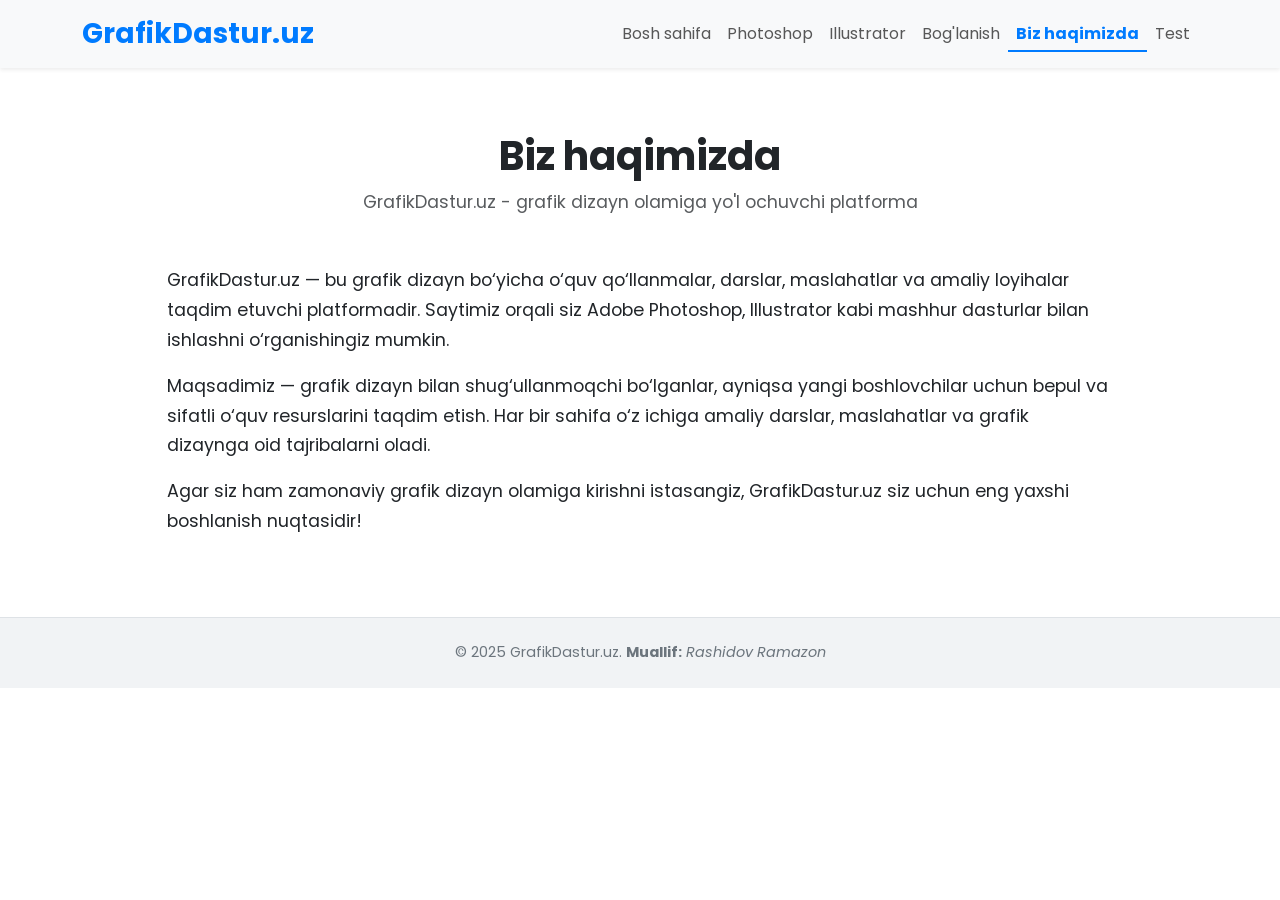
==== lessons/about.html @ aa554911 "GrafikDasturUz" ====
<!DOCTYPE html>
<html lang="uz">
<head>
  <meta charset="UTF-8" />
  <meta name="viewport" content="width=device-width, initial-scale=1" />
  <title>Biz haqimizda | GrafikDastur.uz</title>

  <!-- Bootstrap CSS -->
  <link href="https://cdn.jsdelivr.net/npm/bootstrap@5.3.0/dist/css/bootstrap.min.css" rel="stylesheet" />
  <link rel="stylesheet" href="../css/style.css" />
  <link href="https://fonts.googleapis.com/css2?family=Poppins:wght@400;600&display=swap" rel="stylesheet" />

  <style>
    body {
      font-family: 'Poppins', sans-serif;
      background-color: #fff;
      color: #212529;
    }
    .logo {
      font-weight: 700;
      font-size: 1.75rem;
      color: #007bff;
      text-decoration: none;
    }
    .navbar-nav .nav-link.active {
      font-weight: 700;
      color: #007bff;
      border-bottom: 2px solid #007bff;
      padding-bottom: 0.25rem;
    }
    .about-section {
      padding: 4rem 0;
    }
    .about-section h1 {
      font-weight: 700;
    }
    .about-section p {
      font-size: 1.1rem;
      line-height: 1.7;
    }
    footer {
      background-color: #f1f3f5;
      padding: 1.5rem 0;
      text-align: center;
      font-size: 0.9rem;
      color: #6c757d;
      border-top: 1px solid #dee2e6;
    }
  </style>
</head>
<body>

  <!-- Navbar -->
  <nav class="navbar navbar-expand-lg navbar-light bg-light shadow-sm">
    <div class="container">
      <a href="../index.html" class="logo navbar-brand">GrafikDastur.uz</a>
      <button class="navbar-toggler" type="button" data-bs-toggle="collapse" data-bs-target="#navbarNav">
        <span class="navbar-toggler-icon"></span>
      </button>
      <div class="collapse navbar-collapse" id="navbarNav">
        <ul class="navbar-nav ms-auto">
          <li class="nav-item"><a class="nav-link" href="../index.html">Bosh sahifa</a></li>
          <li class="nav-item"><a class="nav-link" href="./photoshop.html">Photoshop</a></li>
          <li class="nav-item"><a class="nav-link" href="./illustrator.html">Illustrator</a></li>
          <li class="nav-item"><a class="nav-link" href="./contact.html">Bog'lanish</a></li>
          <li class="nav-item"><a class="nav-link active" href="#">Biz haqimizda</a></li>
					<li class="nav-item"><a class="nav-link " href="./tests.html">Test</a></li>
        </ul>
      </div>
    </div>
  </nav>

  <!-- About Section -->
  <section class="about-section container">
    <div class="text-center mb-5">
      <h1 class="fw-bold">Biz haqimizda</h1>
      <p class="text-muted">GrafikDastur.uz - grafik dizayn olamiga yo'l ochuvchi platforma</p>
    </div>

    <div class="row justify-content-center">
      <div class="col-md-10">
        <p>
          GrafikDastur.uz — bu grafik dizayn bo‘yicha o‘quv qo‘llanmalar, darslar, maslahatlar va amaliy loyihalar taqdim etuvchi platformadir. Saytimiz orqali siz Adobe Photoshop, Illustrator kabi mashhur dasturlar bilan ishlashni o‘rganishingiz mumkin.
        </p>
        <p>
          Maqsadimiz — grafik dizayn bilan shug‘ullanmoqchi bo‘lganlar, ayniqsa yangi boshlovchilar uchun bepul va sifatli o‘quv resurslarini taqdim etish. Har bir sahifa o‘z ichiga amaliy darslar, maslahatlar va grafik dizaynga oid tajribalarni oladi.
        </p>
        <p>
          Agar siz ham zamonaviy grafik dizayn olamiga kirishni istasangiz, GrafikDastur.uz siz uchun eng yaxshi boshlanish nuqtasidir!
        </p>
      </div>
    </div>
  </section>

  <!-- Footer -->
  <footer>
    <div class="container">
      &copy; 2025 GrafikDastur.uz. <b>Muallif:</b> <i>Rashidov Ramazon</i>
    </div>
  </footer>

  <!-- Bootstrap JS -->
  <script src="https://cdn.jsdelivr.net/npm/bootstrap@5.3.0/dist/js/bootstrap.bundle.min.js"></script>
</body>
</html>
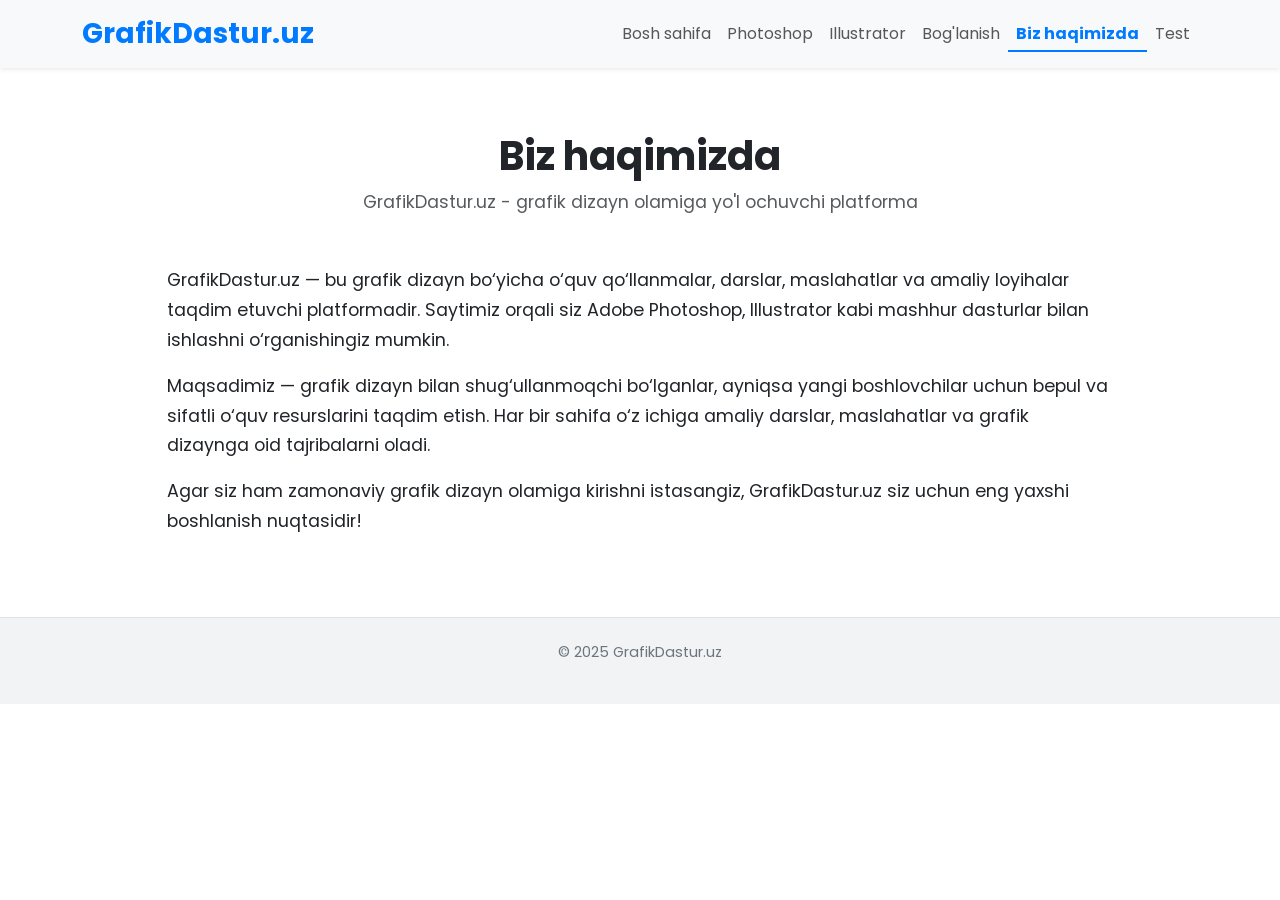
==== commit 15544a67: "Update footer content in about.html" ====
--- a/lessons/about.html
+++ b/lessons/about.html
@@ -95,7 +95,7 @@
   <!-- Footer -->
   <footer>
     <div class="container">
-      &copy; 2025 GrafikDastur.uz. <b>Muallif:</b> <i>Rashidov Ramazon</i>
+     <p>&copy; 2025 GrafikDastur.uz </p>
     </div>
   </footer>
 
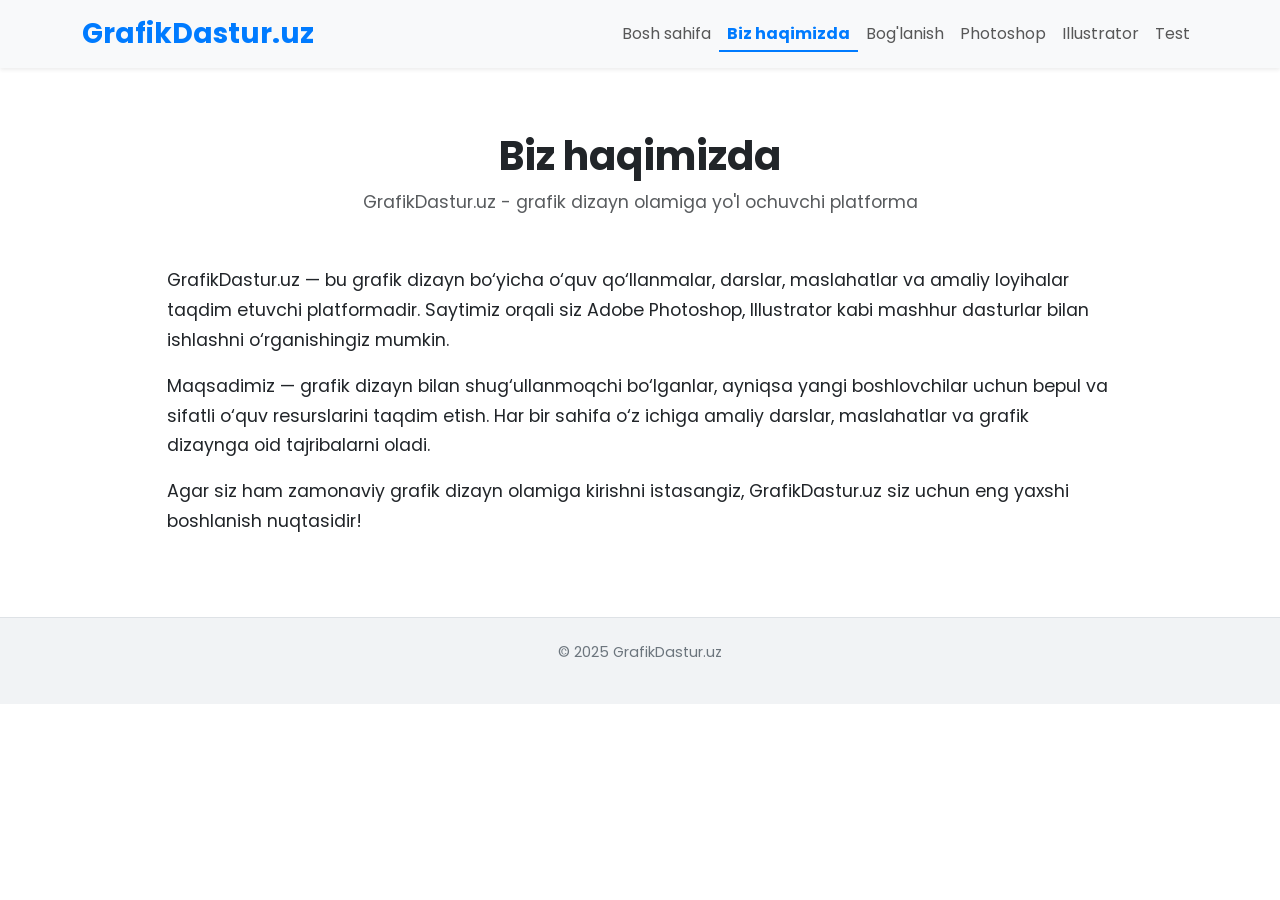
==== commit a7087db8: "Update about.html" ====
--- a/lessons/about.html
+++ b/lessons/about.html
@@ -60,10 +60,10 @@
       <div class="collapse navbar-collapse" id="navbarNav">
         <ul class="navbar-nav ms-auto">
           <li class="nav-item"><a class="nav-link" href="../index.html">Bosh sahifa</a></li>
+          <li class="nav-item"><a class="nav-link active" href="#">Biz haqimizda</a></li>
+          <li class="nav-item"><a class="nav-link" href="./contact.html">Bog'lanish</a></li>
           <li class="nav-item"><a class="nav-link" href="./photoshop.html">Photoshop</a></li>
           <li class="nav-item"><a class="nav-link" href="./illustrator.html">Illustrator</a></li>
-          <li class="nav-item"><a class="nav-link" href="./contact.html">Bog'lanish</a></li>
-          <li class="nav-item"><a class="nav-link active" href="#">Biz haqimizda</a></li>
 					<li class="nav-item"><a class="nav-link " href="./tests.html">Test</a></li>
         </ul>
       </div>
